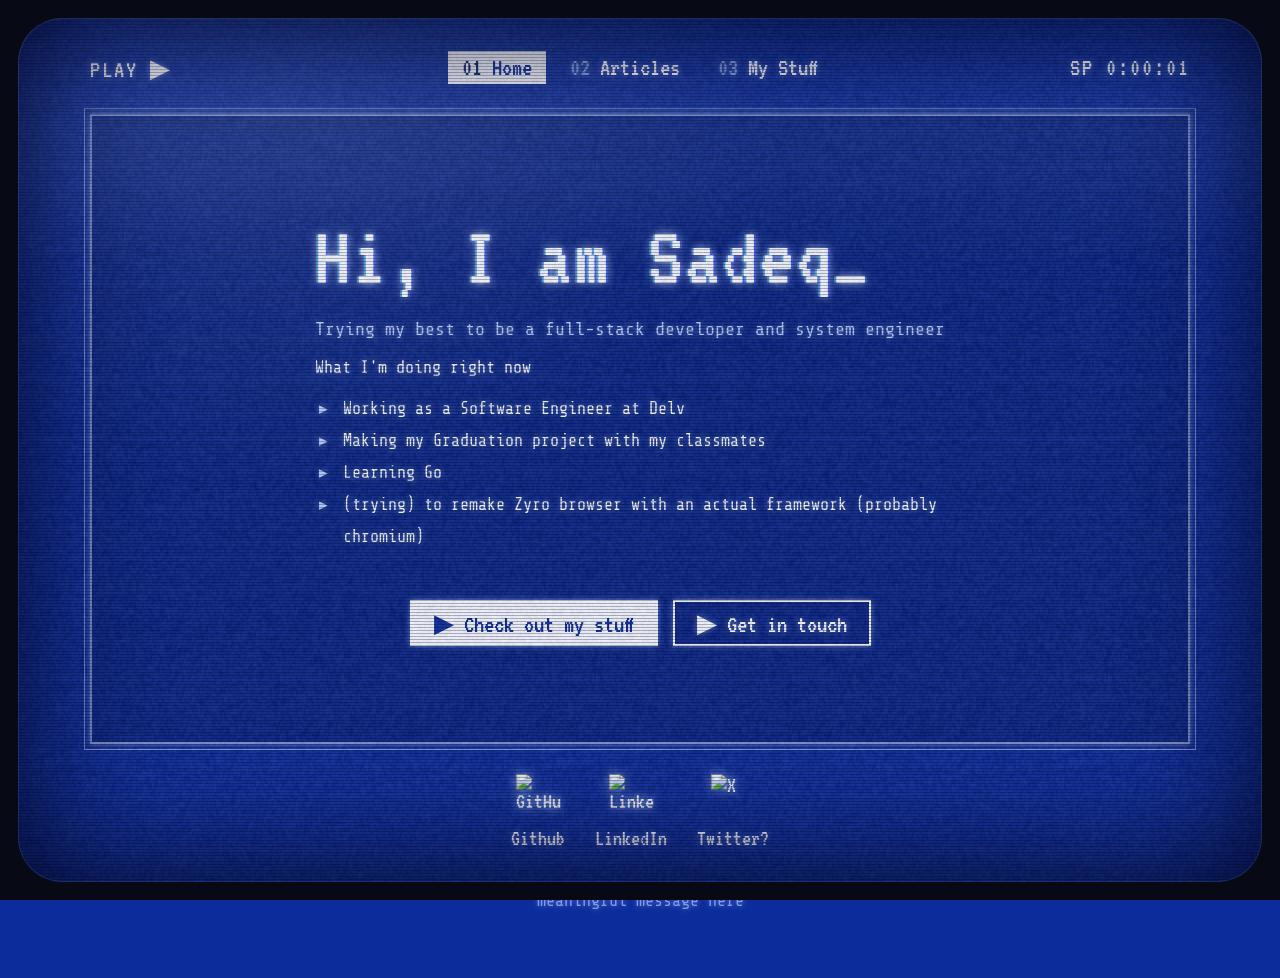
==== index.html @ 0988c7bb "Changed style" ====
<!doctype html>
<html lang="en">
    <head>
        <meta charset="UTF-8" />
        <meta name="viewport" content="width=device-width, initial-scale=1.0" />
        <title>Sadeq Portfolio</title>
        <link rel="icon" type="image/x-icon" href="Images/icon.png" />

        <link rel="preconnect" href="https://fonts.googleapis.com" />
        <link rel="preconnect" href="https://fonts.gstatic.com" crossorigin />
        <link
            href="https://fonts.googleapis.com/css2?family=Share+Tech+Mono&family=VT323&display=swap"
            rel="stylesheet"
        />

        <link rel="stylesheet" href="style.css" />
        <link rel="stylesheet" href="crt.css" />
        <script src="crt.js"></script>
    </head>

    <body>
        <div class="screen">
            <header class="topbar">
                <span class="osd">PLAY ▶</span>
                <nav class="channels">
                    <a href="index.html" aria-current="page">Home</a>
                    <a href="articles.html">Articles</a>
                    <a href="stuff.html">My Stuff</a>
                </nav>
                <span class="osd" data-tape-counter>SP 0:00:00</span>
            </header>

            <main class="main">
                <div class="main-content">
                    <h1 class="title">Hi, I am Sadeq</h1>

                    <p class="subtitle">
                        Trying my best to be a full-stack developer and system
                        engineer
                    </p>

                    <p>What I'm doing right now</p>

                    <ul>
                        <li>Working as a Software Engineer at Delv</li>
                        <li>Making my Graduation project with my classmates</li>
                        <li>Learning Go</li>
                        <li>
                            (trying) to remake Zyro browser with an actual
                            framework (probably chromium)
                        </li>
                    </ul>
                </div>

                <div class="main-btns">
                    <a class="btn" href="stuff.html">Check out my stuff</a>
                    <a class="btn btn-outline" href="mailto:sadeqodeh@proton.me">
                        Get in touch
                    </a>
                </div>
            </main>

            <div class="socials">
                <a
                    href="https://github.com/sardeq"
                    target="_blank"
                    rel="noopener noreferrer"
                    class="social-box"
                >
                    <img src="Images/GitHub_Invertocat_White.png" alt="GitHub" />
                    <p>Github</p>
                </a>

                <a
                    href="https://www.linkedin.com/in/sadeq-odeh/"
                    target="_blank"
                    rel="noopener noreferrer"
                    class="social-box"
                >
                    <img src="Images/InBug-White.png" alt="LinkedIn" />
                    <p>LinkedIn</p>
                </a>

                <a
                    href="https://x.com/sadeqlo"
                    target="_blank"
                    rel="noopener noreferrer"
                    class="social-box"
                >
                    <img src="Images/icons8-x-logo-50.png" alt="X" />
                    <p>Twitter?</p>
                </a>
            </div>

            <footer>
                <p>meaningful message here</p>
            </footer>
        </div>
    </body>
</html>
---- style.css ----
:root {
    --void: #01030c;
    --bezel-color: #070a14;
    --screen: #0d2c9c;
    --screen-deep: #061a66;
    --white: #f3f6ff;
    --ice: #b8ccff;
    --muted: #7f9bea;
    --line: rgba(220, 230, 255, 0.55);
    --glow: 0 0 6px rgba(170, 200, 255, 0.55);
    --glow-strong: 0 0 10px rgba(200, 220, 255, 0.85);

    --font-display: "VT323", monospace;
    --font-body: "Share Tech Mono", monospace;

    color-scheme: dark;
    scrollbar-color: var(--ice) var(--void);
}

* {
    box-sizing: border-box;
}

body {
    margin: 0;
    background-color: var(--void);
    color: var(--white);
    font-family: var(--font-body);
    font-size: 1.05rem;
    text-shadow: var(--glow);
}

::selection {
    background-color: var(--white);
    color: var(--screen);
    text-shadow: none;
}

:focus-visible {
    outline: 2px dashed var(--white);
    outline-offset: 4px;
}

a {
    color: var(--ice);
}

a:hover {
    color: var(--white);
}

.screen {
    min-height: 100vh;
    padding: clamp(28px, 4vw, 56px) clamp(16px, 4vw, 56px);
    background-color: var(--screen);

    display: flex;
    flex-direction: column;
    align-items: center;
}

.topbar {
    width: min(100%, 1100px);
    display: grid;
    grid-template-columns: 1fr auto 1fr;
    align-items: center;
    gap: 15px;
}

.osd {
    font-family: var(--font-display);
    font-size: 1.6rem;
    letter-spacing: 2px;
}

.osd:last-child {
    text-align: right;
}

.channels {
    display: flex;
    flex-wrap: wrap;
    justify-content: center;
    gap: 6px 10px;
    counter-reset: channel;
}

.channels a {
    font-family: var(--font-display);
    font-size: 1.6rem;
    color: var(--white);
    text-decoration: none;
    padding: 2px 12px;
    border: 2px solid transparent;
    transition: 0.15s ease;
}

.channels a::before {
    counter-increment: channel;
    content: "0" counter(channel) " ";
    color: var(--muted);
}

.channels a:hover {
    border-color: var(--white);
    text-shadow: var(--glow-strong);
}

.channels a[aria-current="page"] {
    background-color: var(--white);
    color: var(--screen);
    text-shadow: none;
}

.channels a[aria-current="page"]::before {
    color: var(--screen-deep);
}

.btn {
    display: inline-block;
    font-family: var(--font-display);
    font-size: 1.6rem;
    text-decoration: none;
    padding: 6px 22px;
    border: 2px solid var(--white);
    background-color: var(--white);
    color: var(--screen);
    text-shadow: none;
    box-shadow: var(--glow);
    transition: 0.15s ease;
}

.btn:hover {
    background-color: transparent;
    color: var(--white);
    text-shadow: var(--glow-strong);
    box-shadow: var(--glow-strong);
}

.btn::before {
    content: "▶ ";
}

.btn-outline {
    background-color: transparent;
    color: var(--white);
    text-shadow: var(--glow);
}

.btn-outline:hover {
    background-color: var(--white);
    color: var(--screen);
    text-shadow: none;
}

.main {
    width: min(100%, 1100px);
    min-height: 70vh;
    margin: 30px 0;
    padding: 40px;
    border: 2px solid var(--line);
    outline: 1px solid var(--line);
    outline-offset: 5px;
    background-color: rgba(2, 10, 50, 0.22);
    box-shadow: var(--glow);

    display: flex;
    flex-direction: column;
    justify-content: center;
    align-items: center;
}

.main-content {
    width: min(100%, 650px);
}

.title {
    font-family: var(--font-display);
    font-weight: 400;
    font-size: clamp(3rem, 9vw, 5.5rem);
    line-height: 1;
    letter-spacing: 2px;
    margin: 0 0 15px;
    text-shadow:
        -2px 0 rgba(90, 200, 255, 0.55),
        2px 0 rgba(60, 90, 255, 0.7),
        var(--glow-strong);
    animation: jitter 7s steps(1) infinite;
}

.title::after {
    content: "_";
    animation: blink 1s steps(1) infinite;
}

.subtitle {
    font-size: 1.15rem;
    color: var(--ice);
}

.main-content ul {
    list-style: none;
    padding: 0;
    line-height: 1.9;
}

.main-content li {
    position: relative;
    padding-left: 28px;
}

.main-content li::before {
    content: "▸";
    position: absolute;
    left: 4px;
    color: var(--ice);
}

.main-btns {
    display: flex;
    justify-content: center;
    flex-wrap: wrap;
    gap: 15px;
    margin-top: 30px;
}

.socials {
    display: flex;
    justify-content: center;
    gap: 30px;
}

.social-box {
    display: flex;
    flex-direction: column;
    align-items: center;
    gap: 8px;
    font-family: var(--font-display);
    font-size: 1.4rem;
    color: var(--white);
    text-decoration: none;
    transition: 0.15s ease;
}

.social-box:hover {
    transform: translateY(-4px);
    text-shadow: var(--glow-strong);
}

.social-box img {
    width: 45px;
    height: 45px;
    object-fit: contain;
    filter: drop-shadow(0 0 6px rgba(170, 200, 255, 0.7));
}

.social-box p {
    margin: 0;
}

footer {
    margin-top: 25px;
    color: var(--muted);
    text-align: center;
}

.page {
    justify-content: flex-start;
}

.page-content {
    width: min(100%, 850px);
}

.section-title {
    font-family: var(--font-display);
    font-weight: 400;
    font-size: 2.2rem;
    margin: 50px 0 15px;
    border-bottom: 2px dashed var(--line);
}

.section-title::before {
    content: "■ ";
    color: var(--ice);
}

.projects {
    display: grid;
    grid-template-columns: repeat(auto-fill, minmax(320px, 1fr));
    gap: 20px;
}

.card {
    display: flex;
    flex-direction: column;
    gap: 10px;
    padding: 15px;
    border: 2px solid var(--line);
    background-color: rgba(2, 10, 50, 0.35);
    transition: 0.15s ease;
}

.card:hover {
    border-color: var(--white);
    box-shadow: var(--glow-strong);
    transform: translateY(-3px);
}

.card h3 {
    font-family: var(--font-display);
    font-weight: 400;
    font-size: 1.9rem;
    margin: 0;
}

.card p {
    margin: 0;
    line-height: 1.6;
}

.card video,
.card img,
.media-placeholder {
    width: 100%;
    aspect-ratio: 16 / 9;
    object-fit: cover;
    background-color: var(--void);
}

.card img.logo {
    object-fit: contain;
    padding: 20px;
}

.tags {
    display: flex;
    flex-wrap: wrap;
    gap: 6px;
}

.tags span {
    font-size: 0.8rem;
    text-transform: uppercase;
    color: var(--ice);
    border: 1px solid var(--ice);
    padding: 2px 8px;
}

.media-placeholder {
    display: flex;
    justify-content: center;
    align-items: center;
    border: 2px dashed var(--line);
    font-family: var(--font-display);
    font-size: 1.6rem;
    color: var(--muted);
    background-color: rgba(1, 3, 12, 0.6);
}

.setup-gallery {
    display: grid;
    grid-template-columns: repeat(auto-fill, minmax(250px, 1fr));
    gap: 15px;
    margin-top: 15px;
}

.setup-gallery img {
    width: 100%;
    aspect-ratio: 16 / 9;
    object-fit: cover;
    border: 2px solid var(--line);
}

.setup-video {
    width: 100%;
    aspect-ratio: 16 / 9;
}

.article-list {
    list-style: none;
    padding: 0;
}

.article-list li {
    border-bottom: 2px dashed var(--line);
    padding: 15px 0;
}

.article-list a {
    font-family: var(--font-display);
    font-size: 2rem;
    color: var(--white);
    text-decoration: none;
}

.article-list a:hover {
    text-decoration: underline;
    text-shadow: var(--glow-strong);
}

.date {
    color: var(--muted);
    font-size: 0.9rem;
    margin: 4px 0;
}

.article {
    width: min(100%, 700px);
    line-height: 1.8;
}

.article h2 {
    font-family: var(--font-display);
    font-weight: 400;
    font-size: 2.2rem;
    margin-top: 35px;
}

.article pre {
    padding: 15px;
    border: 1px solid var(--line);
    background-color: var(--screen-deep);
    overflow-x: auto;
}

.article code {
    font-family: var(--font-body);
    color: var(--ice);
}

.article blockquote {
    margin: 0;
    padding-left: 15px;
    border-left: 4px solid var(--white);
    color: var(--ice);
}

@keyframes blink {
    50% {
        opacity: 0;
    }
}

@keyframes jitter {
    0%,
    93%,
    97% {
        transform: none;
    }
    94% {
        transform: translate(3px, -1px) skewX(-6deg);
    }
    96% {
        transform: translate(-2px, 1px);
    }
}

@media (max-width: 600px) {
    .topbar {
        grid-template-columns: 1fr;
    }

    .osd {
        display: none;
    }

    .main {
        padding: 25px 16px;
    }

    .projects {
        grid-template-columns: 1fr;
    }
}

@media (prefers-reduced-motion: reduce) {
    .title,
    .title::after {
        animation: none;
    }
}
---- crt.css ----
.crt {
    --bezel: clamp(8px, 1.4vw, 20px);
    --curve: clamp(18px, 3.5vw, 46px);

    position: fixed;
    inset: 0;
    z-index: 100;
    pointer-events: none;
    overflow: hidden;
}

.crt > * {
    position: absolute;
    inset: 0;
}

.crt-static {
    width: 100%;
    height: 100%;
    image-rendering: pixelated;
    opacity: 0.09;
    mix-blend-mode: screen;
    transition: opacity 0.35s ease;
}

.is-tuning .crt-static {
    opacity: 1;
    mix-blend-mode: normal;
    transition-duration: 0.12s;
}

.crt-scanlines {
    background: repeating-linear-gradient(
        to bottom,
        rgba(0, 4, 30, 0.28) 0 1px,
        transparent 1px 3px
    );
    animation: flicker 0.12s steps(2) infinite;
}

.crt-roll {
    height: 30vh;
    background: linear-gradient(
        to bottom,
        transparent,
        rgba(200, 220, 255, 0.05) 50%,
        transparent
    );
    animation: roll 8s linear infinite;
}

.crt-frame {
    inset: var(--bezel);
    border-radius: var(--curve);
    background: radial-gradient(
        ellipse at 22% 8%,
        rgba(255, 255, 255, 0.07),
        transparent 35%
    );
    box-shadow:
        0 0 0 100vmax var(--bezel-color),
        inset 0 0 0 1px rgba(160, 190, 255, 0.12),
        inset 0 0 clamp(50px, 10vw, 160px) rgba(0, 3, 25, 0.9);
}

.screen {
    transform-origin: 50% 50vh;
    transition: opacity 0.2s ease;
}

.is-tuning .screen {
    opacity: 0;
    transition-duration: 0.12s;
}

.is-powering-on .screen {
    animation: power-on 0.9s ease-out both;
}

@keyframes power-on {
    0% {
        transform: scale(0, 0.003);
        filter: brightness(8);
    }
    20% {
        transform: scale(1, 0.003);
        filter: brightness(8);
    }
    55% {
        transform: scale(1, 1);
        filter: brightness(2);
    }
    100% {
        transform: none;
        filter: none;
    }
}

@keyframes roll {
    from {
        transform: translateY(-30vh);
    }
    to {
        transform: translateY(100vh);
    }
}

@keyframes flicker {
    50% {
        opacity: 0.85;
    }
}

@media (prefers-reduced-motion: reduce) {
    .crt-scanlines,
    .crt-roll,
    .is-powering-on .screen {
        animation: none;
    }
}
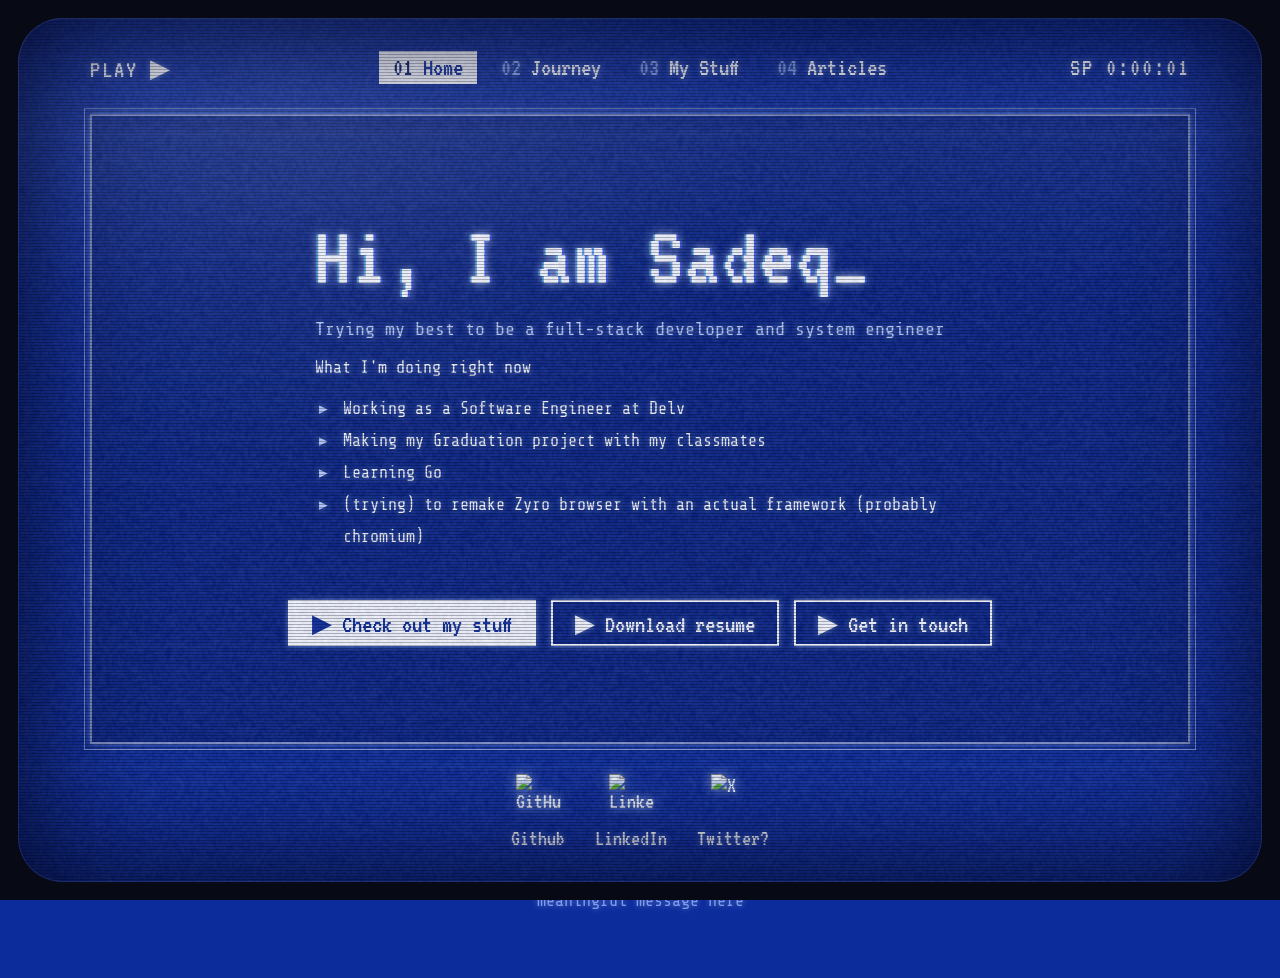
==== commit 7c4253cc: "added journey and resume" ====
--- a/index.html
+++ b/index.html
@@ -24,8 +24,9 @@
                 <span class="osd">PLAY ▶</span>
                 <nav class="channels">
                     <a href="index.html" aria-current="page">Home</a>
+                    <a href="journey.html">Journey</a>
+                    <a href="stuff.html">My Stuff</a>
                     <a href="articles.html">Articles</a>
-                    <a href="stuff.html">My Stuff</a>
                 </nav>
                 <span class="osd" data-tape-counter>SP 0:00:00</span>
             </header>
@@ -54,6 +55,13 @@
 
                 <div class="main-btns">
                     <a class="btn" href="stuff.html">Check out my stuff</a>
+                    <a
+                        class="btn btn-outline"
+                        href="Sadeq_Odeh_Resume_2026.pdf"
+                        download
+                    >
+                        Download resume
+                    </a>
                     <a class="btn btn-outline" href="mailto:sadeqodeh@proton.me">
                         Get in touch
                     </a>
--- a/style.css
+++ b/style.css
@@ -436,6 +436,100 @@
     color: var(--ice);
 }
 
+.skills {
+    display: grid;
+    grid-template-columns: max-content 1fr;
+    gap: 12px 20px;
+    align-items: baseline;
+    margin: 0;
+}
+
+.skills dt {
+    font-family: var(--font-display);
+    font-size: 1.5rem;
+    color: var(--ice);
+}
+
+.skills dd {
+    margin: 0;
+}
+
+.timeline {
+    list-style: none;
+    margin: 0 0 0 8px;
+    padding: 0;
+    border-left: 2px dashed var(--line);
+}
+
+.timeline > li {
+    position: relative;
+    padding: 0 0 35px 28px;
+}
+
+.timeline > li:last-child {
+    padding-bottom: 5px;
+}
+
+.timeline > li::before {
+    content: "■";
+    position: absolute;
+    left: -8px;
+    top: 0;
+    line-height: 1.6;
+    color: var(--muted);
+}
+
+.timeline > li.now::before {
+    color: var(--white);
+    text-shadow: var(--glow-strong);
+    animation: blink 1s steps(1) infinite;
+}
+
+.timeline .date {
+    margin: 0;
+}
+
+.timeline h3 {
+    font-family: var(--font-display);
+    font-weight: 400;
+    font-size: 1.9rem;
+    margin: 2px 0 0;
+}
+
+.timeline .org {
+    margin: 0 0 8px;
+    color: var(--ice);
+}
+
+.timeline ul {
+    list-style: none;
+    padding: 0;
+    margin: 0 0 12px;
+    line-height: 1.7;
+}
+
+.timeline ul li {
+    position: relative;
+    padding-left: 22px;
+}
+
+.timeline ul li::before {
+    content: "▸";
+    position: absolute;
+    left: 2px;
+    color: var(--ice);
+}
+
+.page-content .main-btns {
+    margin-top: 45px;
+}
+
+.card-links {
+    display: flex;
+    flex-wrap: wrap;
+    gap: 6px 18px;
+}
+
 @keyframes blink {
     50% {
         opacity: 0;
@@ -472,11 +566,21 @@
     .projects {
         grid-template-columns: 1fr;
     }
+
+    .skills {
+        grid-template-columns: 1fr;
+        gap: 4px;
+    }
+
+    .skills dd {
+        margin-bottom: 10px;
+    }
 }
 
 @media (prefers-reduced-motion: reduce) {
     .title,
-    .title::after {
+    .title::after,
+    .timeline > li.now::before {
         animation: none;
     }
 }
